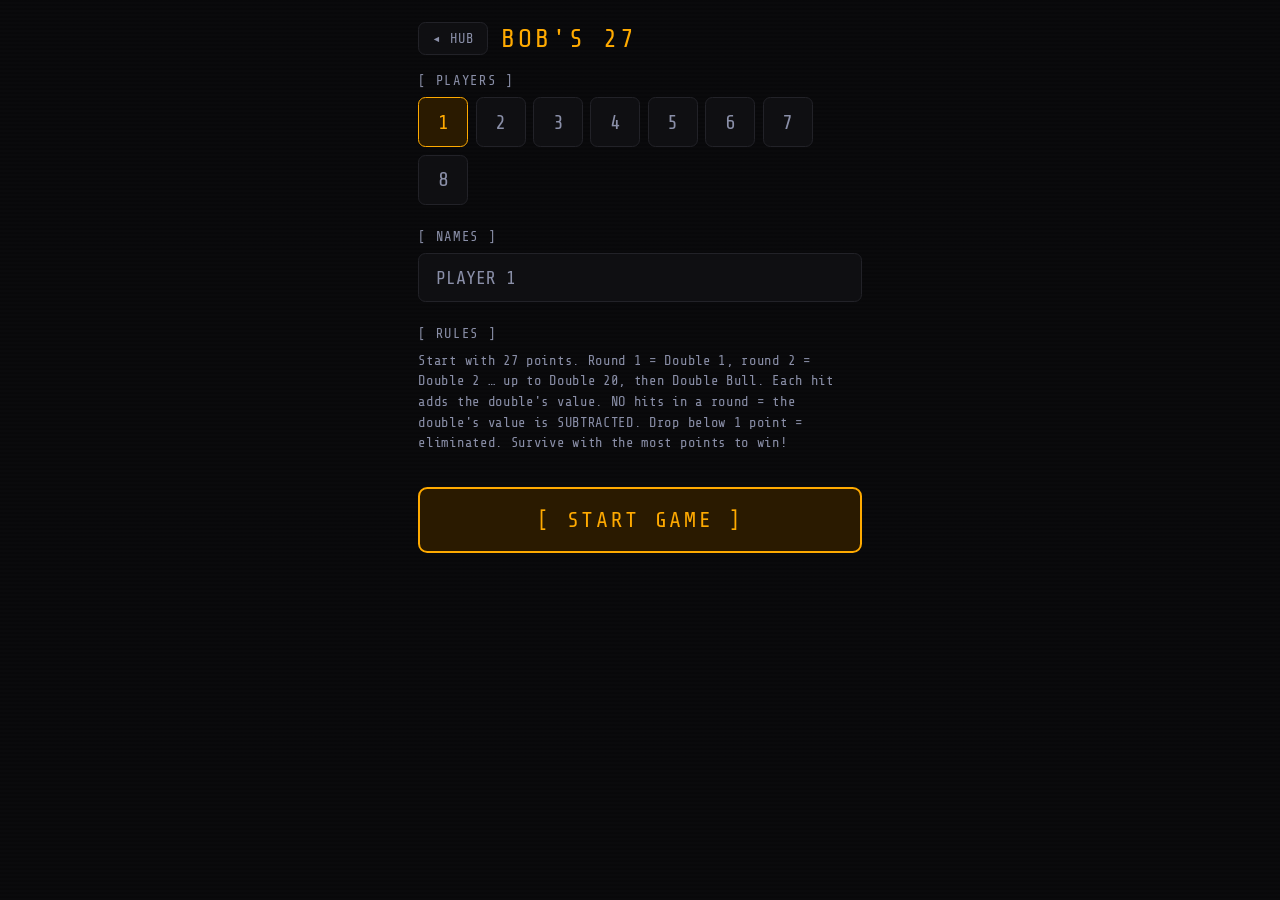
==== games/bobs27.html @ 37f199e2 "Show a stats table after every game" ====
<!DOCTYPE html>
<html lang="en">
<head>
<meta charset="UTF-8">
<meta name="viewport" content="width=device-width, initial-scale=1.0">
<title>BOB'S 27 · DARts</title>
<link rel="stylesheet" href="../common.css">
<script src="../sfx.js"></script>
<script src="../utils.js"></script>
<style>
.b27-rows { min-height: 100%; display: flex; flex-direction: column; }
.b27-row { flex: 1 0 auto; display: flex; align-items: center; border-bottom: 1px solid var(--border); padding: 0.7rem 0.9rem; gap: 1rem; }
.b27-row.active-row { background: rgba(255,170,0,0.05); }
.b27-row.out-row { opacity: 0.35; }
.b27-pname { flex: 1; font-size: 0.85rem; color: var(--text-dim); letter-spacing: 0.08em; white-space: nowrap; overflow: hidden; text-overflow: ellipsis; }
.b27-row.active-row .b27-pname { color: var(--led-amber); }
.b27-score { font-size: 1.5rem; color: var(--text-bright); min-width: 80px; text-align: right; }
.b27-row.active-row .b27-score { color: var(--led-amber); }
.b27-score.danger-s { color: var(--led-red); }
.big-target { text-align: center; padding: 0.2rem 0; }
.big-target .lbl { font-size: 0.75rem; letter-spacing: 0.12em; color: var(--text-dim); }
.big-target .val { font-size: 2.4rem; color: var(--led-green); line-height: 1.1; }
.b27-btn-row { display: grid; grid-template-columns: repeat(4, 1fr); gap: 0.35rem; }
.b27-hint { font-size: 0.75rem; color: var(--text-dim); text-align: center; letter-spacing: 0.06em; }
</style>
</head>
<body>

<div id="setup-screen" class="setup-wrap">
  <div class="setup-top">
    <a class="back-btn" href="../index.html">◂ HUB</a>
    <div class="setup-title">BOB'S 27</div>
  </div>

  <div class="s-section">
    <span class="s-label">[ PLAYERS ]</span>
    <div class="chip-row" id="player-chips">
      <div class="chip on" data-n="1">1</div>
      <div class="chip" data-n="2">2</div>
      <div class="chip" data-n="3">3</div>
      <div class="chip" data-n="4">4</div>
      <div class="chip" data-n="5">5</div>
      <div class="chip" data-n="6">6</div>
      <div class="chip" data-n="7">7</div>
      <div class="chip" data-n="8">8</div>
    </div>
  </div>

  <div class="s-section">
    <span class="s-label">[ NAMES ]</span>
    <div id="player-names"></div>
  </div>

  <div class="s-section">
    <span class="s-label">[ RULES ]</span>
    <div class="row2-hint">
      Start with 27 points. Round 1 = Double 1, round 2 = Double 2 … up to Double 20, then Double Bull.
      Each hit adds the double's value. NO hits in a round = the double's value is SUBTRACTED.
      Drop below 1 point = eliminated. Survive with the most points to win!
    </div>
  </div>

  <button class="btn-start" id="start-btn">[ START GAME ]</button>
</div>

<div id="game-screen" class="game-wrap" style="display:none">
  <div class="top-bar">
    <div style="display:flex;align-items:center">
      <span class="game-logo">BOB'S 27</span>
      <span class="r-badge" id="r-badge">D1</span>
    </div>
    <div class="top-btns">
      <button class="theme-btn" id="theme-btn">☀</button>
      <button class="top-btn danger" id="end-btn">END</button>
    </div>
  </div>

  <div class="game-scroll"><div class="b27-rows" id="board"></div></div>

  <div class="input-panel">
    <div class="turn-row">
      <div>
        <div class="turn-lbl">NOW THROWING</div>
        <div class="turn-name" id="turn-name">---</div>
      </div>
      <div class="throw-slots" style="visibility:hidden">
        <div class="tslot"></div>
      </div>
    </div>

    <div class="big-target">
      <div class="lbl">TARGET — HOW MANY DARTS HIT?</div>
      <div class="val" id="cur-target">D1</div>
    </div>

    <div class="b27-hint" id="hint">Hit = +2 · Miss all three = −2</div>

    <div class="b27-btn-row">
      <button class="tbtn miss-btn" id="h0-btn">0 HITS</button>
      <button class="tbtn" id="h1-btn">1</button>
      <button class="tbtn" id="h2-btn">2</button>
      <button class="tbtn bull" id="h3-btn">3</button>
    </div>

    <div class="act-row">
      <button class="btn-undo" id="undo-btn">UNDO</button>
      <button class="btn-next" id="next-btn" style="visibility:hidden">·</button>
    </div>
  </div>
</div>

<div id="win-overlay">
  <div style="text-align:center">
    <div class="win-lbl">WINNER</div>
    <div class="win-name" id="win-name">---</div>
  </div>
  <div class="win-sub" id="win-sub"></div>
  <div class="win-btns">
    <button class="btn-start" id="win-new-btn" style="font-size:1rem;padding:0.8rem">NEW GAME</button>
    <button class="btn-resume" onclick="document.getElementById('win-overlay').classList.remove('show')">VIEW BOARD</button>
  </div>
</div>
<div id="toast"></div>

<script>
'use strict';
initTheme();
document.addEventListener('DOMContentLoaded', () => {
  document.getElementById('theme-btn').addEventListener('click', () => { toggleTheme(); SFX.hit(); });
});

let G = {}, selN = 1;

document.getElementById('player-chips').addEventListener('click', e => {
  const c = e.target.closest('.chip'); if (!c) return;
  selN = +c.dataset.n;
  document.querySelectorAll('#player-chips .chip').forEach(x => x.classList.toggle('on', x === c));
  buildNameInputs('player-names', selN, 'PLAYER');
});

buildNameInputs('player-names', selN, 'PLAYER');

document.getElementById('start-btn').addEventListener('click', () => {
  G = {
    players: getNames('player-names', 'P'),
    scores: {}, eliminated: {},
    currentPlayer: 0, round: 1, undoStack: []   // round = which double (1..21, 21 = bull)
  };
  G.players.forEach(p => { G.scores[p] = 27; G.eliminated[p] = false; });
  document.getElementById('setup-screen').style.display = 'none';
  document.getElementById('game-screen').style.display = 'flex';
  renderAll();
  if (window.goatcounter) {
    window.goatcounter.count({
      path:  'game-started-bobs27',
      title: "Bob's 27 game started",
      event: true,
    });
  }
});

Stats.rows = [
  Stats.DARTS,
  ['Doubles hit', es => `${Stats.hits(es)}/${Stats.darts(es)}`],
  Stats.HITRATE,
  ['Best round', es => Math.max(0, ...es.map(e => e.h))],
  ['Score', (es, p) => G.scores[p]],
];

function targetLabel() { return G.round > 20 ? 'D-BULL' : `D${G.round}`; }
function targetValue() { return G.round > 20 ? 50 : G.round * 2; }
function aliveList() { return G.players.filter(p => !G.eliminated[p]); }

function renderAll() {
  const cp = G.players[G.currentPlayer];
  const board = document.getElementById('board');
  board.innerHTML = '';
  G.players.forEach(p => {
    const row = document.createElement('div');
    row.className = `b27-row${p === cp ? ' active-row' : ''}${G.eliminated[p] ? ' out-row' : ''}`;
    row.innerHTML = `
      <div class="b27-pname">${p}${G.eliminated[p] ? ' · OUT' : ''}</div>
      <div class="b27-score lit-score${!G.eliminated[p] && G.scores[p] <= targetValue() ? ' danger-s' : ''}">${G.scores[p]}</div>`;
    board.appendChild(row);
  });

  const v = targetValue();
  document.getElementById('turn-name').textContent = cp;
  document.getElementById('cur-target').textContent = targetLabel();
  document.getElementById('r-badge').textContent = targetLabel();
  document.getElementById('hint').textContent = `Each hit = +${v} · Zero hits = −${v}`;
}

// hits = 0..3 darts that hit the target double; records the whole turn at once
function recordTurn(hits) {
  G.undoStack.push({
    scores: JSON.parse(JSON.stringify(G.scores)),
    eliminated: JSON.parse(JSON.stringify(G.eliminated)),
    currentPlayer: G.currentPlayer, round: G.round,
    log: Stats.mark(G)
  });
  const cp = G.players[G.currentPlayer];
  const v = targetValue();
  Stats.log(G, { p: cp, n: 3, h: hits, m: hits ? 2 : 0, pts: hits ? v * hits : -v });

  if (hits === 0) {
    G.scores[cp] -= v;
    SFX.bust();
    if (G.scores[cp] < 1) {
      G.eliminated[cp] = true;
      toast(`${cp} ELIMINATED!`);
    }
  } else {
    G.scores[cp] += v * hits;
    if (hits === 3) SFX.triple(); else if (hits === 2) SFX.double(); else SFX.hit();
  }

  advance();
}

function advance() {
  const alive = aliveList();

  // Everyone eliminated → last one eliminated... edge: no alive players
  if (alive.length === 0) {
    // Winner = highest score among all
    endGame();
    return;
  }
  if (alive.length === 1 && G.players.length > 1) {
    SFX.checkout();
    renderAll();
    setTimeout(() => showWin(alive[0], `LAST SURVIVOR  ·  ${G.scores[alive[0]]} PTS`, () => location.reload()), 300);
    return;
  }

  // Move to next alive player
  let moved = false;
  let idx = G.currentPlayer;
  for (let i = 0; i < G.players.length; i++) {
    idx = (idx + 1) % G.players.length;
    if (idx === 0) {
      // wrapped — next round
      G.round++;
      if (G.round > 21) { endGame(); return; }
    }
    if (!G.eliminated[G.players[idx]]) { moved = true; break; }
  }
  if (!moved) { endGame(); return; }

  G.currentPlayer = idx;
  SFX.next();
  renderAll();
}

function endGame() {
  let winner = G.players[0], best = -Infinity;
  G.players.forEach(p => {
    if (!G.eliminated[p] && G.scores[p] > best) { best = G.scores[p]; winner = p; }
  });
  if (best === -Infinity) {
    // everyone eliminated — highest score anyway
    G.players.forEach(p => { if (G.scores[p] > best) { best = G.scores[p]; winner = p; } });
  }
  showWin(winner, `${G.scores[winner]} PTS`, () => location.reload());
}

document.getElementById('h0-btn').addEventListener('click', () => recordTurn(0));
document.getElementById('h1-btn').addEventListener('click', () => recordTurn(1));
document.getElementById('h2-btn').addEventListener('click', () => recordTurn(2));
document.getElementById('h3-btn').addEventListener('click', () => recordTurn(3));

document.getElementById('undo-btn').addEventListener('click', () => {
  if (!G.undoStack.length) { toast('NOTHING TO UNDO'); return; }
  const s = G.undoStack.pop();
  G.scores = s.scores; G.eliminated = s.eliminated; G.currentPlayer = s.currentPlayer; G.round = s.round;
  Stats.rewind(G, s.log);
  renderAll(); toast('UNDONE');
});

document.getElementById('end-btn').addEventListener('click', () => { if (confirm('End game and return to hub?')) location.href = '../index.html'; });
</script>
<script data-goatcounter="https://jucofuco.goatcounter.com/count"
        async src="//gc.zgo.at/count.js"></script>
</body>
</html>
---- common.css ----
@import url('https://fonts.googleapis.com/css2?family=Share+Tech+Mono&display=swap');

/* ═══════════════════════════════════════
   THEME — DARK (default) + BRIGHT
═══════════════════════════════════════ */
:root {
  --cab:           #0a0a0c;
  --panel:         #0f0f12;
  --border:        #222228;
  --led-red:       #ff2200;
  --led-red-dim:   #3a0800;
  --led-red-glow:  rgba(255,34,0,0.4);
  --led-amber:     #ffaa00;
  --led-amber-dim: #2a1a00;
  --led-green:     #00dd44;
  --led-green-dim: #003311;
  --led-green-glow:rgba(0,221,68,0.45);
  --text-dim:      #8a8fa8;
  --text-bright:   #ffeecc;
  --dot-on:        #00dd44;
  --dot-glow:      rgba(0,221,68,0.5);
  --scanline:      rgba(0,0,0,0.18);
  --seg: 'Share Tech Mono', 'Courier New', monospace;
}

.theme-bright {
  /* Warm cream / parchment — like a real scoreboard */
  --cab:           #f5f0e8;
  --panel:         #ede8dd;
  --border:        #c8bfaa;
  --led-red:       #c0200a;
  --led-red-dim:   #f5d5cf;
  --led-red-glow:  rgba(160,24,8,0.22);
  --led-amber:     #8a5a00;
  --led-amber-dim: #ecdfc0;
  --led-green:     #1a6e2a;
  --led-green-dim: #c8e8cc;
  --led-green-glow:rgba(20,100,36,0.25);
  --text-dim:      #6e5f43;
  --text-bright:   #1c1208;
  --dot-on:        #1a6e2a;
  --dot-glow:      rgba(20,100,36,0.3);
  --scanline:      rgba(0,0,0,0.03);
}
body.theme-bright {
  background-image: repeating-linear-gradient(
    0deg, transparent, transparent 2px,
    rgba(0,0,0,0.03) 2px, rgba(0,0,0,0.03) 4px
  );
}

/* ═══ RESET & BASE ═══ */
* { margin:0; padding:0; box-sizing:border-box; -webkit-tap-highlight-color:transparent; }
html, body { height:100%; }
/* Base size — every rem in the app scales from this */
html { font-size: 115%; }

body {
  font-family: var(--seg);
  touch-action: manipulation;
  background: var(--cab);
  color: var(--text-bright);
  min-height: 100vh;
  background-image: repeating-linear-gradient(
    0deg, transparent, transparent 2px,
    var(--scanline) 2px, var(--scanline) 4px
  );
  transition: background-color 0.3s, color 0.3s;
}

/* ═══ SETUP LAYOUT ═══ */
.setup-wrap {
  display: flex;
  flex-direction: column;
  min-height: 100vh;
  min-height: 100dvh;
  padding: 0 1rem 3rem;
  max-width: 480px;
  margin: 0 auto;
}

.setup-top {
  display: flex;
  align-items: center;
  gap: 0.7rem;
  padding: 1.2rem 0 1rem;
}

.setup-title {
  font-size: 1.4rem;
  color: var(--led-amber);
  letter-spacing: 0.12em;
}

.s-label {
  display: block;
  font-size: 0.75rem;
  letter-spacing: 0.12em;
  text-transform: uppercase;
  color: var(--text-dim);
  margin-bottom: 0.5rem;
}
.s-section { margin-bottom: 1.3rem; }

/* ═══ BACK BUTTON ═══ */
.back-btn {
  background: var(--panel);
  border: 1px solid var(--border);
  border-radius: 0.4rem;
  color: var(--text-dim);
  font-family: var(--seg);
  font-size: 0.75rem;
  padding: 0.4rem 0.7rem;
  cursor: pointer;
  letter-spacing: 0.08em;
  flex-shrink: 0;
  transition: all 0.1s;
  text-decoration: none;
  display: inline-flex;
  align-items: center;
}
.back-btn:active { border-color: var(--led-amber); color: var(--led-amber); }

/* ═══ CHIPS ═══ */
.chip-row { display: flex; gap: 0.4rem; flex-wrap: wrap; }
.chip {
  background: var(--panel);
  border: 1px solid var(--border);
  border-radius: 0.4rem;
  color: var(--text-dim);
  font-family: var(--seg);
  font-size: 1.1rem;
  min-width: 50px; height: 50px; padding: 0 0.4rem;
  display: flex; align-items: center; justify-content: center;
  cursor: pointer; user-select: none;
  transition: all 0.1s;
}
.chip:active { transform: scale(0.9); }
.chip.on {
  background: var(--led-amber-dim);
  border-color: var(--led-amber);
  color: var(--led-amber);
}

/* ═══ INPUTS ═══ */
.led-input {
  background: var(--panel);
  border: 1px solid var(--border);
  border-radius: 0.4rem;
  color: var(--led-amber);
  font-family: var(--seg);
  font-size: 1rem;
  padding: 0.75rem 0.9rem;
  width: 100%;
  outline: none;
  transition: border-color 0.15s;
  -webkit-appearance: none;
  caret-color: var(--led-amber);
}
.led-input:focus { border-color: var(--led-amber); }
.led-input::placeholder { color: var(--text-dim); }

.led-input-sm {
  background: var(--panel);
  border: 1px solid var(--border);
  border-radius: 0.4rem;
  color: var(--led-amber);
  font-family: var(--seg);
  font-size: 1.1rem;
  padding: 0.6rem 0.5rem;
  width: 72px;
  text-align: center;
  outline: none;
  -webkit-appearance: none;
}
.led-input-sm:focus { border-color: var(--led-amber); }

.row2 { display: flex; gap: 0.75rem; align-items: center; }
.row2-hint { color: var(--text-dim); font-size: 0.75rem; letter-spacing: 0.05em; line-height: 1.5; }

/* ═══ PILLS ═══ */
.pill-row { display: flex; gap: 0.4rem; flex-wrap: wrap; }
.pill {
  background: var(--panel);
  border: 1px solid var(--border);
  border-radius: 2rem;
  color: var(--text-dim);
  font-family: var(--seg);
  font-size: 0.75rem;
  padding: 0.4rem 0.8rem;
  cursor: pointer; user-select: none;
  letter-spacing: 0.05em;
  display: flex; align-items: center; gap: 0.35rem;
  transition: all 0.12s;
}
.pill input { display: none; }
.pill.on { border-color: var(--led-amber); color: var(--led-amber); background: var(--led-amber-dim); }

/* ═══ NUMBER PICKER ═══ */
.num-grid {
  display: grid;
  grid-template-columns: repeat(7, 1fr);
  gap: 0.32rem;
  margin-bottom: 0.45rem;
}
.num-chip {
  background: var(--panel);
  border: 1px solid var(--border);
  border-radius: 0.4rem;
  color: var(--text-dim);
  font-family: var(--seg);
  font-size: 0.9rem;
  padding: 0.5rem 0;
  text-align: center;
  cursor: pointer;
  user-select: none;
  transition: all 0.1s;
}
.num-chip:active { transform: scale(0.88); }
.num-chip.on { background: var(--led-amber-dim); border-color: var(--led-amber); color: var(--led-amber); }
.num-chip.bull.on { background: var(--led-green-dim); border-color: var(--led-green); color: var(--led-green); }
.num-count { font-size: 0.75rem; color: var(--text-dim); letter-spacing: 0.1em; margin-bottom: 0.4rem; }
.num-count span { color: var(--led-amber); }

.btn-random {
  background: var(--panel);
  border: 1px solid var(--border);
  border-radius: 0.4rem;
  color: var(--text-dim);
  font-family: var(--seg);
  font-size: 0.78rem;
  padding: 0.5rem 1rem;
  cursor: pointer;
  letter-spacing: 0.1em;
  transition: all 0.12s;
  width: 100%;
  margin-top: 0.3rem;
}
.btn-random:active { border-color: var(--led-amber); color: var(--led-amber); }

/* ═══ BUTTONS ═══ */
.btn-start {
  background: var(--led-amber-dim);
  border: 2px solid var(--led-amber);
  border-radius: 0.5rem;
  color: var(--led-amber);
  font-family: var(--seg);
  font-size: 1.2rem;
  letter-spacing: 0.12em;
  padding: 1rem;
  width: 100%;
  cursor: pointer;
  margin-top: 0.5rem;
  transition: all 0.12s;
}
.btn-start:active { transform: scale(0.98); box-shadow: 0 0 24px rgba(255,170,0,0.3); }

.btn-resume {
  background: transparent;
  border: 1px solid var(--border);
  border-radius: 0.5rem;
  color: var(--text-dim);
  font-family: var(--seg);
  font-size: 0.85rem;
  padding: 0.75rem;
  width: 100%;
  cursor: pointer;
  margin-top: 0.5rem;
  letter-spacing: 0.1em;
  transition: all 0.12s;
}
.btn-resume:active { border-color: var(--text-bright); color: var(--text-bright); }

/* ═══ GAME LAYOUT ═══ */
.game-wrap {
  display: flex;
  flex-direction: column;
  height: 100vh;
  height: 100dvh;
  overflow: hidden;
}

.top-bar {
  background: var(--panel);
  border-bottom: 2px solid var(--border);
  padding: 0.6rem 0.9rem;
  display: flex; align-items: center; justify-content: space-between;
  flex-shrink: 0;
  position: relative;
}
.top-bar::after {
  content: '';
  position: absolute;
  bottom: -4px; left: 0; right: 0; height: 2px;
  background: linear-gradient(90deg, transparent, var(--led-amber), transparent);
  opacity: 0.4;
}

.game-logo {
  font-size: 1.1rem;
  color: var(--led-amber);
  letter-spacing: 0.15em;
}
.r-badge { font-size: 0.75rem; color: var(--text-dim); letter-spacing: 0.1em; margin-left: 0.4rem; }

.top-btns { display: flex; gap: 0.35rem; }
.top-btn {
  background: var(--panel);
  border: 1px solid var(--border);
  border-radius: 0.35rem;
  color: var(--text-dim);
  font-family: var(--seg);
  font-size: 0.75rem;
  padding: 0.35rem 0.6rem;
  min-height: 36px;
  cursor: pointer;
  letter-spacing: 0.08em;
  transition: all 0.1s;
}
.top-btn.danger { color: var(--led-red); border-color: var(--led-red-dim); }

.last-bar {
  display: none;
  background: rgba(255,34,0,0.1);
  border-bottom: 1px solid rgba(255,34,0,0.25);
  color: var(--led-red);
  font-size: 0.75rem;
  text-align: center;
  padding: 0.3rem;
  letter-spacing: 0.12em;
}
.last-bar.show { display: block; }

.game-scroll { flex: 1; overflow-y: auto; -webkit-overflow-scrolling: touch; min-height: 0; }

/* ═══ INPUT PANEL ═══ */
.input-panel {
  background: var(--panel);
  border-top: 2px solid var(--border);
  padding: 0.65rem 0.85rem 0.85rem;
  display: flex; flex-direction: column;
  gap: 0.55rem;
  flex-shrink: 0;
  position: relative;
}
.input-panel::before {
  content: '';
  position: absolute;
  top: -4px; left: 0; right: 0; height: 2px;
  background: linear-gradient(90deg, transparent, var(--led-amber), transparent);
  opacity: 0.3;
}

.turn-row { display: flex; align-items: center; justify-content: space-between; }
.turn-lbl { font-size: 0.75rem; letter-spacing: 0.12em; text-transform: uppercase; color: var(--text-dim); }
.turn-name { font-size: 1.1rem; color: var(--led-amber); letter-spacing: 0.08em; }

.throw-slots { display: flex; gap: 0.28rem; }
.tslot {
  width: 46px; height: 34px;
  background: var(--cab);
  border: 1px solid var(--border);
  border-radius: 0.35rem;
  display: flex; align-items: center; justify-content: center;
  font-family: var(--seg);
  font-size: 0.75rem;
  color: var(--text-dim);
  transition: all 0.15s;
}
.tslot.hit  { border-color: var(--led-green); color: var(--led-green); background: var(--led-green-dim); }
.tslot.pts  { border-color: var(--led-amber); color: var(--led-amber); background: var(--led-amber-dim); }
.tslot.miss { color: var(--text-dim); }
.tslot.dead { color: var(--text-dim); border-color: var(--border); opacity: 0.5; }
.tslot.bust { border-color: var(--led-red); color: var(--led-red); background: var(--led-red-dim); }

/* ═══ MULTIPLIER ROW ═══ */
.mult-row { display: grid; grid-template-columns: repeat(3, 1fr); gap: 0.35rem; }
.mbtn {
  background: var(--cab);
  border: 1px solid var(--border);
  border-radius: 0.35rem;
  color: var(--text-dim);
  font-family: var(--seg);
  font-size: 0.85rem;
  min-height: 44px;
  cursor: pointer; text-align: center;
  letter-spacing: 0.06em;
  touch-action: manipulation;
  transition: all 0.1s;
}
.mbtn:active { transform: scale(0.94); }
.mbtn.active { border-color: var(--led-amber); color: var(--led-amber); background: var(--led-amber-dim); }

/* ═══ TARGET GRID ═══ */
.tgt-grid { display: grid; grid-template-columns: repeat(4, 1fr); gap: 0.32rem; }

.tbtn {
  background: var(--cab);
  border: 1px solid var(--border);
  border-radius: 0.4rem;
  color: var(--text-bright);
  font-family: var(--seg);
  font-size: 1.15rem;
  min-height: 44px;
  padding: 0.5rem 0.2rem;
  cursor: pointer; text-align: center;
  touch-action: manipulation;
  transition: all 0.08s;
}
.tbtn:active { background: var(--led-amber-dim); border-color: var(--led-amber); transform: scale(0.94); }
.tbtn.bull { color: var(--led-green); border-color: var(--led-green-dim); }
.tbtn.bull:active { background: var(--led-green-dim); }
.tbtn.closed { color: var(--text-dim); border-color: var(--border); opacity: 0.45; }
.tbtn.closed:active { background: rgba(255,255,255,0.03); transform: scale(0.94); }
.tbtn.scoring { border-color: var(--led-amber); color: var(--led-amber); }
.tbtn.scoring:active { background: var(--led-amber-dim); }
.tbtn.miss-btn { color: var(--text-dim); border-style: dashed; font-size: 0.85rem; letter-spacing: 0.06em; }

/* ═══ ACTION ROW ═══ */
.act-row { display: grid; grid-template-columns: 1fr 2fr; gap: 0.4rem; }
.btn-undo {
  background: var(--cab);
  border: 1px solid var(--border);
  border-radius: 0.4rem;
  color: var(--text-dim);
  font-family: var(--seg);
  font-size: 0.85rem;
  min-height: 48px;
  cursor: pointer; text-align: center;
  letter-spacing: 0.08em;
  transition: all 0.1s;
}
.btn-undo:active { border-color: var(--led-amber); color: var(--led-amber); }
.btn-next {
  background: var(--led-amber-dim);
  border: 1px solid var(--led-amber);
  border-radius: 0.4rem;
  color: var(--led-amber);
  font-family: var(--seg);
  font-size: 0.95rem;
  min-height: 48px;
  cursor: pointer; text-align: center;
  letter-spacing: 0.1em;
  transition: all 0.1s;
}
.btn-next:active { box-shadow: 0 0 16px rgba(255,170,0,0.3); transform: scale(0.97); }

/* ═══ CRICKET SCOREBOARD ═══ */
.score-table { width: 100%; height: 100%; border-collapse: collapse; }
.score-table thead th {
  background: var(--panel);
  font-family: var(--seg);
  font-size: 0.9rem;
  font-weight: 400;
  color: var(--text-dim);
  padding: 0.55rem 0.3rem;
  border-bottom: 1px solid var(--border);
  text-align: center;
  position: sticky; top: 0; z-index: 5;
  white-space: nowrap;
}
.score-table thead th.ah { color: var(--led-amber); background: var(--led-amber-dim); }
.score-table tbody td { border-bottom: 1px solid var(--border); }
.score-table tfoot td { background: var(--panel); padding: 0.45rem 0.3rem; font-size: 1rem; text-align: center; border-top: 2px solid var(--border); color: var(--text-bright); }
.score-table tfoot td.ac { color: var(--led-amber); font-size: 1.4rem; }
.score-table tfoot td.pts-lbl { font-size: 0.75rem; color: var(--text-dim); letter-spacing: 0.15em; }

.tc { font-size: 1rem; color: var(--text-bright); padding: 0.4rem; background: var(--panel); border-right: 1px solid var(--border); text-align: center; white-space: nowrap; min-width: 36px; }
.tc.bull { color: var(--led-green); }
.tc.done { color: var(--text-dim); }
.mc { padding: 0.28rem 0.2rem; text-align: center; min-width: 60px; cursor: pointer; transition: background 0.08s; }
.mc:active { background: rgba(255,170,0,0.08); }
.mc.ac { background: rgba(255,170,0,0.04); }
.mc.other { cursor: default; }

.dots { display: flex; align-items: center; justify-content: center; gap: 5px; height: 40px; }
.dot { width: 13px; height: 13px; border-radius: 50%; display: inline-block; flex-shrink: 0; transition: all 0.12s; }
.dot.on { background: var(--dot-on); box-shadow: 0 0 8px var(--dot-glow), 0 0 16px var(--dot-glow); }
.dot.off { background: transparent; border: 1.5px solid var(--border); }
.dot-plus { width: 17px; height: 17px; border-radius: 50%; background: var(--led-amber); box-shadow: 0 0 6px rgba(255,170,0,0.5); display: flex; align-items: center; justify-content: center; font-size: 0.55rem; color: #000; font-weight: bold; flex-shrink: 0; }
.dot-empty { color: var(--border); font-size: 1.1rem; line-height: 40px; }

/* ═══ X01 SCOREBOARD ═══ */
.x01-scores { width: 100%; min-height: 100%; display: flex; flex-direction: column; }
.x01-player-row { flex: 1 0 auto; display: flex; align-items: stretch; border-bottom: 1px solid var(--border); min-height: 56px; }
.x01-player-row.active-row { flex-grow: 3; background: rgba(255,170,0,0.04); }
.x01-left { flex: 1; padding: 0.6rem 0.8rem; display: flex; flex-direction: column; justify-content: center; min-width: 0; }
.x01-pname { font-size: 0.85rem; color: var(--text-dim); letter-spacing: 0.1em; white-space: nowrap; overflow: hidden; text-overflow: ellipsis; }
.x01-player-row.active-row .x01-pname { color: var(--led-amber); }
.x01-remaining { font-size: 1.6rem; color: var(--text-bright); letter-spacing: 0.05em; line-height: 1.1; }
.x01-player-row.active-row .x01-remaining { font-size: 4.2rem; color: var(--led-amber); }
.x01-checkout { font-size: 1rem; color: var(--led-green); letter-spacing: 0.08em; margin-top: 0.2rem; }
.x01-right { width: 110px; border-left: 1px solid var(--border); padding: 0.4rem 0.5rem; display: flex; flex-direction: column; justify-content: space-between; }
.x01-right { justify-content: center; }
.x01-round-hist { font-size: 0.8rem; color: var(--text-dim); letter-spacing: 0.06em; line-height: 1.5; overflow: hidden; max-height: 60px; }
.x01-round-hist span { color: var(--led-amber); }
.x01-round-hist span.bust-hist { color: var(--led-red); }

/* ═══ WIN OVERLAY ═══ */
#win-overlay {
  display: none;
  position: fixed; inset: 0;
  background: rgba(5,5,6,0.96);
  z-index: 200;
  flex-direction: column; align-items: center;
  gap: 1.1rem; padding: 2rem 1rem;
  overflow-y: auto;
  backdrop-filter: blur(8px);
}
#win-overlay > :first-child { margin-top: auto; }
#win-overlay > :last-child { margin-bottom: auto; }
body.theme-bright #win-overlay { background: rgba(200,196,180,0.96); }
#win-overlay.show { display: flex; }
.win-lbl { font-size: 0.75rem; letter-spacing: 0.12em; text-transform: uppercase; color: var(--text-dim); }
.win-name { font-size: 2.6rem; color: var(--led-amber); text-align: center; letter-spacing: 0.1em; }
.win-sub { color: var(--text-dim); font-size: 0.85rem; text-align: center; letter-spacing: 0.08em; }
.win-btns { display: flex; flex-direction: column; gap: 0.5rem; width: 100%; max-width: 280px; margin-top: 0.4rem; }

/* ═══ TOAST ═══ */
#toast {
  position: fixed; bottom: 35%; left: 50%;
  transform: translateX(-50%) translateY(8px);
  background: var(--panel);
  border: 1px solid var(--border);
  border-radius: 0.4rem;
  padding: 0.45rem 0.9rem;
  font-family: var(--seg); font-size: 0.85rem;
  color: var(--led-amber);
  letter-spacing: 0.1em;
  opacity: 0; transition: all 0.22s; pointer-events: none;
  z-index: 500; white-space: nowrap;
}
#toast.show { opacity: 1; transform: translateX(-50%) translateY(0); }

/* ═══ BUST FLASH ═══ */
.bust-flash {
  position: fixed; inset: 0; z-index: 100;
  background: rgba(255,34,0,0.18);
  pointer-events: none;
  opacity: 0;
  transition: opacity 0.3s;
}
.bust-flash.show { opacity: 1; }

/* ═══ THEME TOGGLE (hub only) ═══ */
.theme-bar { display: flex; justify-content: center; align-items: center; gap: 0.6rem; margin: 1rem 0 1.6rem; }
.theme-lbl { font-size: 0.75rem; letter-spacing: 0.12em; color: var(--text-dim); }
.theme-toggle {
  width: 52px; height: 26px;
  background: var(--panel);
  border: 1px solid var(--border);
  border-radius: 13px;
  position: relative;
  cursor: pointer;
  transition: all 0.2s;
}
.theme-toggle::after {
  content: '';
  position: absolute;
  top: 3px; left: 3px;
  width: 18px; height: 18px;
  border-radius: 50%;
  background: var(--text-dim);
  transition: all 0.2s;
}
body.theme-bright .theme-toggle { background: var(--led-amber-dim); border-color: var(--led-amber); }
body.theme-bright .theme-toggle::after { left: 29px; background: var(--led-amber); }

/* ═══ THEME BUTTON (game screens top-bar) ═══ */
.theme-btn {
  background: var(--panel);
  border: 1px solid var(--border);
  border-radius: 0.35rem;
  color: var(--text-dim);
  font-family: var(--seg);
  font-size: 0.75rem;
  padding: 0.35rem 0.5rem;
  cursor: pointer;
  letter-spacing: 0.06em;
  transition: all 0.15s;
  line-height: 1;
}
.theme-btn:active { border-color: var(--led-amber); color: var(--led-amber); }

/* ═══ ACTIVE PLAYER ROW (target / count games) ═══ */
.game-scroll .active-row { flex-grow: 2; }
.active-row .lit-score { font-size: 3.4rem; line-height: 1; }

/* ═══ POST-GAME STATS ═══ */
#win-stats { width: 100%; max-width: 480px; overflow-x: auto; }
.stats-table { border-collapse: collapse; margin: 0 auto; font-size: 0.85rem; }
.stats-table th, .stats-table td { padding: 0.4rem 0.6rem; text-align: right; border-bottom: 1px solid var(--border); white-space: nowrap; }
.stats-table th { font-weight: 400; color: var(--text-dim); max-width: 7rem; overflow: hidden; text-overflow: ellipsis; }
.stats-table td { color: var(--text-bright); }
.stats-table .stats-lbl { text-align: left; color: var(--text-dim); }
.stats-table .win-col { color: var(--led-amber); }

/* ═══ LIT ELEMENTS ═══
   Glow is reserved for what is "lit" on a real
   board: the current player's score, the current
   target and the darts just thrown. Everything
   else stays flat. */
.x01-player-row.active-row .x01-remaining,
.active-row .lit-score,
.score-table tfoot td.ac,
.win-name { text-shadow: 0 0 14px rgba(255,170,0,0.45); }
.big-target .val,
.x01-checkout { text-shadow: 0 0 14px var(--led-green-glow); }
.tslot.hit  { text-shadow: 0 0 6px var(--led-green-glow); }
.tslot.pts  { text-shadow: 0 0 6px rgba(255,170,0,0.4); }
.tslot.bust { text-shadow: 0 0 6px var(--led-red-glow); }
body.theme-bright .x01-player-row.active-row .x01-remaining,
body.theme-bright .active-row .lit-score,
body.theme-bright .big-target .val,
body.theme-bright .x01-checkout,
body.theme-bright .win-name,
body.theme-bright [class*="tslot"] { text-shadow: none; }
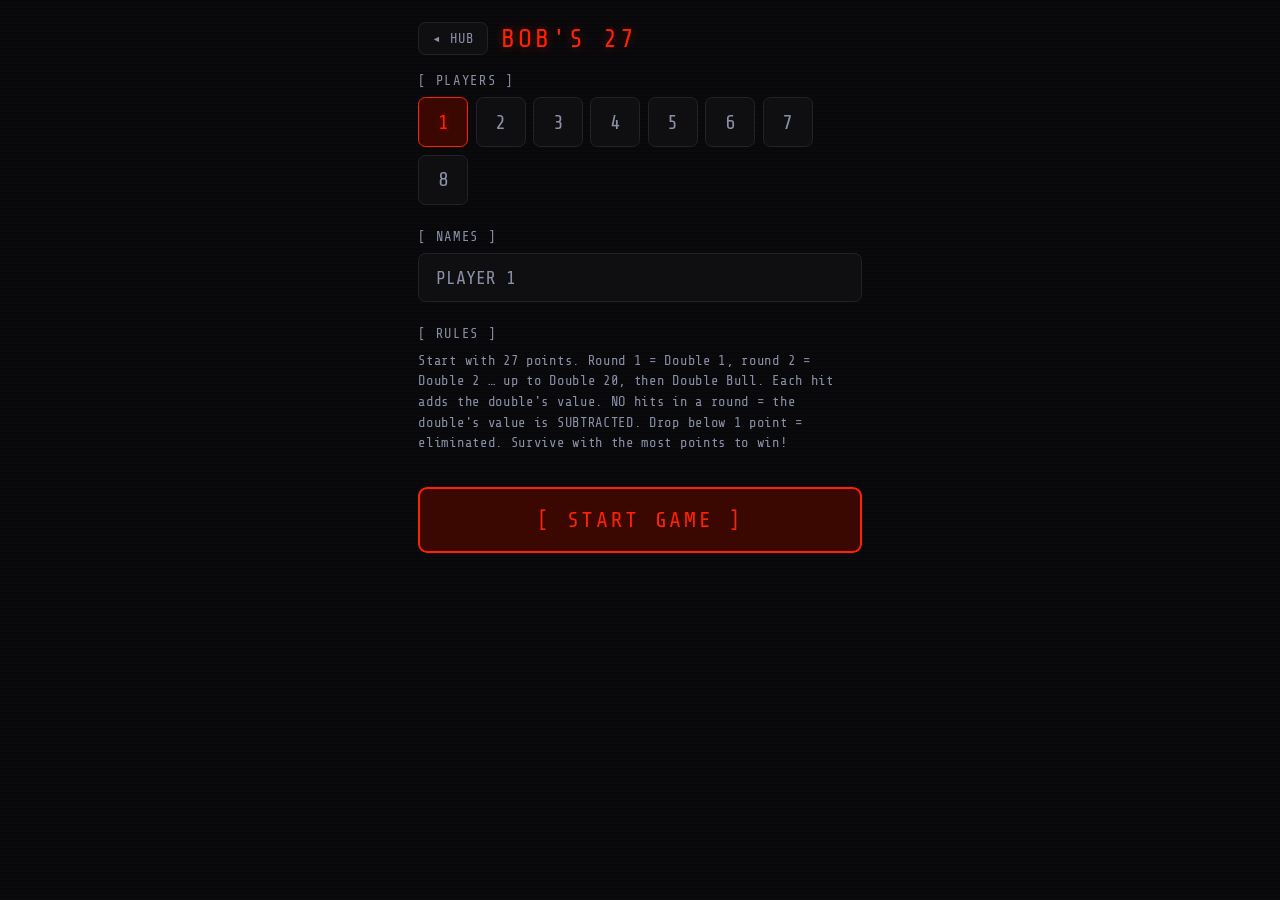
==== commit 5a6096e0: "Limit glow to the current score, target and thrown darts" ====
--- a/games/bobs27.html
+++ b/games/bobs27.html
@@ -14,7 +14,7 @@
 .b27-row.out-row { opacity: 0.35; }
 .b27-pname { flex: 1; font-size: 0.85rem; color: var(--text-dim); letter-spacing: 0.08em; white-space: nowrap; overflow: hidden; text-overflow: ellipsis; }
 .b27-row.active-row .b27-pname { color: var(--led-amber); }
-.b27-score { font-size: 1.5rem; color: var(--text-bright); min-width: 80px; text-align: right; }
+.b27-score { font-size: 1.8rem; color: var(--text-bright); min-width: 80px; text-align: right; }
 .b27-row.active-row .b27-score { color: var(--led-amber); }
 .b27-score.danger-s { color: var(--led-red); }
 .big-target { text-align: center; padding: 0.2rem 0; }
@@ -110,6 +110,7 @@
 </div>
 
 <div id="win-overlay">
+  <div class="win-icon">2️⃣7️⃣</div>
   <div style="text-align:center">
     <div class="win-lbl">WINNER</div>
     <div class="win-name" id="win-name">---</div>
@@ -159,13 +160,6 @@
   }
 });
 
-Stats.rows = [
-  Stats.DARTS,
-  ['Doubles hit', es => `${Stats.hits(es)}/${Stats.darts(es)}`],
-  Stats.HITRATE,
-  ['Best round', es => Math.max(0, ...es.map(e => e.h))],
-  ['Score', (es, p) => G.scores[p]],
-];
 
 function targetLabel() { return G.round > 20 ? 'D-BULL' : `D${G.round}`; }
 function targetValue() { return G.round > 20 ? 50 : G.round * 2; }
@@ -180,7 +174,7 @@
     row.className = `b27-row${p === cp ? ' active-row' : ''}${G.eliminated[p] ? ' out-row' : ''}`;
     row.innerHTML = `
       <div class="b27-pname">${p}${G.eliminated[p] ? ' · OUT' : ''}</div>
-      <div class="b27-score lit-score${!G.eliminated[p] && G.scores[p] <= targetValue() ? ' danger-s' : ''}">${G.scores[p]}</div>`;
+      <div class="b27-score${!G.eliminated[p] && G.scores[p] <= targetValue() ? ' danger-s' : ''}">${G.scores[p]}</div>`;
     board.appendChild(row);
   });
 
@@ -196,12 +190,11 @@
   G.undoStack.push({
     scores: JSON.parse(JSON.stringify(G.scores)),
     eliminated: JSON.parse(JSON.stringify(G.eliminated)),
-    currentPlayer: G.currentPlayer, round: G.round,
-    log: Stats.mark(G)
+    currentPlayer: G.currentPlayer, round: G.round
   });
+
   const cp = G.players[G.currentPlayer];
   const v = targetValue();
-  Stats.log(G, { p: cp, n: 3, h: hits, m: hits ? 2 : 0, pts: hits ? v * hits : -v });
 
   if (hits === 0) {
     G.scores[cp] -= v;
@@ -274,7 +267,6 @@
   if (!G.undoStack.length) { toast('NOTHING TO UNDO'); return; }
   const s = G.undoStack.pop();
   G.scores = s.scores; G.eliminated = s.eliminated; G.currentPlayer = s.currentPlayer; G.round = s.round;
-  Stats.rewind(G, s.log);
   renderAll(); toast('UNDONE');
 });
 
--- a/common.css
+++ b/common.css
@@ -88,8 +88,13 @@
 
 .setup-title {
   font-size: 1.4rem;
+  color: var(--led-red);
+  text-shadow: 0 0 12px var(--led-red-glow);
+  letter-spacing: 0.12em;
+}
+.setup-title.amber {
   color: var(--led-amber);
-  letter-spacing: 0.12em;
+  text-shadow: 0 0 12px rgba(255,170,0,0.4);
 }
 
 .s-label {
@@ -119,7 +124,7 @@
   display: inline-flex;
   align-items: center;
 }
-.back-btn:active { border-color: var(--led-amber); color: var(--led-amber); }
+.back-btn:active { border-color: var(--led-red); color: var(--led-red); }
 
 /* ═══ CHIPS ═══ */
 .chip-row { display: flex; gap: 0.4rem; flex-wrap: wrap; }
@@ -137,6 +142,12 @@
 }
 .chip:active { transform: scale(0.9); }
 .chip.on {
+  background: var(--led-red-dim);
+  border-color: var(--led-red);
+  color: var(--led-red);
+  text-shadow: 0 0 8px var(--led-red-glow);
+}
+.chip.on.amber {
   background: var(--led-amber-dim);
   border-color: var(--led-amber);
   color: var(--led-amber);
@@ -194,7 +205,7 @@
   transition: all 0.12s;
 }
 .pill input { display: none; }
-.pill.on { border-color: var(--led-amber); color: var(--led-amber); background: var(--led-amber-dim); }
+.pill.on { border-color: var(--led-red); color: var(--led-red); background: var(--led-red-dim); }
 
 /* ═══ NUMBER PICKER ═══ */
 .num-grid {
@@ -217,7 +228,7 @@
   transition: all 0.1s;
 }
 .num-chip:active { transform: scale(0.88); }
-.num-chip.on { background: var(--led-amber-dim); border-color: var(--led-amber); color: var(--led-amber); }
+.num-chip.on { background: var(--led-red-dim); border-color: var(--led-red); color: var(--led-red); text-shadow: 0 0 7px var(--led-red-glow); }
 .num-chip.bull.on { background: var(--led-green-dim); border-color: var(--led-green); color: var(--led-green); }
 .num-count { font-size: 0.75rem; color: var(--text-dim); letter-spacing: 0.1em; margin-bottom: 0.4rem; }
 .num-count span { color: var(--led-amber); }
@@ -240,10 +251,10 @@
 
 /* ═══ BUTTONS ═══ */
 .btn-start {
-  background: var(--led-amber-dim);
-  border: 2px solid var(--led-amber);
+  background: var(--led-red-dim);
+  border: 2px solid var(--led-red);
   border-radius: 0.5rem;
-  color: var(--led-amber);
+  color: var(--led-red);
   font-family: var(--seg);
   font-size: 1.2rem;
   letter-spacing: 0.12em;
@@ -253,7 +264,15 @@
   margin-top: 0.5rem;
   transition: all 0.12s;
 }
-.btn-start:active { transform: scale(0.98); box-shadow: 0 0 24px rgba(255,170,0,0.3); }
+.btn-start:active { transform: scale(0.98); box-shadow: 0 0 30px rgba(255,34,0,0.3); }
+.btn-start.amber {
+  background: var(--led-amber-dim);
+  border-color: var(--led-amber);
+  color: var(--led-amber);
+  text-shadow: 0 0 12px rgba(255,170,0,0.4);
+  box-shadow: 0 0 20px rgba(255,170,0,0.1);
+}
+.btn-start.amber:active { box-shadow: 0 0 30px rgba(255,170,0,0.3); }
 
 .btn-resume {
   background: transparent;
@@ -292,16 +311,20 @@
   content: '';
   position: absolute;
   bottom: -4px; left: 0; right: 0; height: 2px;
+  background: linear-gradient(90deg, transparent, var(--led-red), transparent);
+  opacity: 0.4;
+}
+.top-bar.amber-bar::after {
   background: linear-gradient(90deg, transparent, var(--led-amber), transparent);
-  opacity: 0.4;
 }
 
 .game-logo {
   font-size: 1.1rem;
-  color: var(--led-amber);
+  color: var(--led-red);
   letter-spacing: 0.15em;
 }
-.r-badge { font-size: 0.75rem; color: var(--text-dim); letter-spacing: 0.1em; margin-left: 0.4rem; }
+.game-logo.amber { color: var(--led-amber); text-shadow: 0 0 12px rgba(255,170,0,0.4); }
+.r-badge { font-size: 0.7rem; color: var(--text-dim); letter-spacing: 0.1em; margin-left: 0.4rem; }
 
 .top-btns { display: flex; gap: 0.35rem; }
 .top-btn {
@@ -312,7 +335,6 @@
   font-family: var(--seg);
   font-size: 0.75rem;
   padding: 0.35rem 0.6rem;
-  min-height: 36px;
   cursor: pointer;
   letter-spacing: 0.08em;
   transition: all 0.1s;
@@ -347,8 +369,11 @@
   content: '';
   position: absolute;
   top: -4px; left: 0; right: 0; height: 2px;
+  background: linear-gradient(90deg, transparent, var(--led-red), transparent);
+  opacity: 0.3;
+}
+.input-panel.amber-panel::before {
   background: linear-gradient(90deg, transparent, var(--led-amber), transparent);
-  opacity: 0.3;
 }
 
 .turn-row { display: flex; align-items: center; justify-content: space-between; }
@@ -381,8 +406,8 @@
   border-radius: 0.35rem;
   color: var(--text-dim);
   font-family: var(--seg);
-  font-size: 0.85rem;
-  min-height: 44px;
+  font-size: 0.7rem;
+  padding: 0.48rem 0;
   cursor: pointer; text-align: center;
   letter-spacing: 0.06em;
   touch-action: manipulation;
@@ -396,25 +421,28 @@
 
 .tbtn {
   background: var(--cab);
-  border: 1px solid var(--border);
-  border-radius: 0.4rem;
-  color: var(--text-bright);
+  border: 1px solid var(--led-red-dim);
+  border-radius: 0.4rem;
+  color: var(--led-red);
   font-family: var(--seg);
   font-size: 1.15rem;
-  min-height: 44px;
-  padding: 0.5rem 0.2rem;
+  padding: 0.7rem 0.2rem;
   cursor: pointer; text-align: center;
   touch-action: manipulation;
   transition: all 0.08s;
 }
-.tbtn:active { background: var(--led-amber-dim); border-color: var(--led-amber); transform: scale(0.94); }
+.tbtn:active { background: var(--led-red-dim); box-shadow: 0 0 14px rgba(255,34,0,0.3); transform: scale(0.94); }
 .tbtn.bull { color: var(--led-green); border-color: var(--led-green-dim); }
 .tbtn.bull:active { background: var(--led-green-dim); }
 .tbtn.closed { color: var(--text-dim); border-color: var(--border); opacity: 0.45; }
 .tbtn.closed:active { background: rgba(255,255,255,0.03); transform: scale(0.94); }
 .tbtn.scoring { border-color: var(--led-amber); color: var(--led-amber); }
 .tbtn.scoring:active { background: var(--led-amber-dim); }
-.tbtn.miss-btn { color: var(--text-dim); border-style: dashed; font-size: 0.85rem; letter-spacing: 0.06em; }
+.tbtn.miss-btn { color: var(--led-amber); border-color: var(--led-amber-dim); text-shadow: 0 0 6px rgba(255,170,0,0.35); font-size: 0.82rem; letter-spacing: 0.06em; }
+.tbtn.miss-btn:active { background: var(--led-amber-dim); }
+.tbtn.x01 { border-color: var(--led-amber-dim); color: var(--led-amber); text-shadow: 0 0 6px rgba(255,170,0,0.35); }
+.tbtn.x01:active { background: var(--led-amber-dim); }
+.tbtn.x01.bull { color: var(--led-green); border-color: var(--led-green-dim); text-shadow: 0 0 8px var(--led-green-glow); }
 
 /* ═══ ACTION ROW ═══ */
 .act-row { display: grid; grid-template-columns: 1fr 2fr; gap: 0.4rem; }
@@ -424,26 +452,28 @@
   border-radius: 0.4rem;
   color: var(--text-dim);
   font-family: var(--seg);
-  font-size: 0.85rem;
-  min-height: 48px;
+  font-size: 0.7rem;
+  padding: 0.75rem 0;
   cursor: pointer; text-align: center;
   letter-spacing: 0.08em;
   transition: all 0.1s;
 }
 .btn-undo:active { border-color: var(--led-amber); color: var(--led-amber); }
 .btn-next {
-  background: var(--led-amber-dim);
-  border: 1px solid var(--led-amber);
-  border-radius: 0.4rem;
-  color: var(--led-amber);
-  font-family: var(--seg);
-  font-size: 0.95rem;
-  min-height: 48px;
+  background: var(--led-red-dim);
+  border: 1px solid var(--led-red);
+  border-radius: 0.4rem;
+  color: var(--led-red);
+  font-family: var(--seg);
+  font-size: 0.88rem;
+  padding: 0.75rem 0;
   cursor: pointer; text-align: center;
   letter-spacing: 0.1em;
   transition: all 0.1s;
 }
-.btn-next:active { box-shadow: 0 0 16px rgba(255,170,0,0.3); transform: scale(0.97); }
+.btn-next:active { box-shadow: 0 0 16px rgba(255,34,0,0.3); transform: scale(0.97); }
+.btn-next.amber { background: var(--led-amber-dim); border-color: var(--led-amber); color: var(--led-amber); text-shadow: 0 0 8px rgba(255,170,0,0.4); }
+.btn-next.amber:active { box-shadow: 0 0 16px rgba(255,170,0,0.3); }
 
 /* ═══ CRICKET SCOREBOARD ═══ */
 .score-table { width: 100%; height: 100%; border-collapse: collapse; }
@@ -459,18 +489,17 @@
   position: sticky; top: 0; z-index: 5;
   white-space: nowrap;
 }
-.score-table thead th.ah { color: var(--led-amber); background: var(--led-amber-dim); }
+.score-table thead th.ah { color: var(--led-red); background: var(--led-red-dim); text-shadow: 0 0 8px var(--led-red-glow); }
 .score-table tbody td { border-bottom: 1px solid var(--border); }
-.score-table tfoot td { background: var(--panel); padding: 0.45rem 0.3rem; font-size: 1rem; text-align: center; border-top: 2px solid var(--border); color: var(--text-bright); }
-.score-table tfoot td.ac { color: var(--led-amber); font-size: 1.4rem; }
-.score-table tfoot td.pts-lbl { font-size: 0.75rem; color: var(--text-dim); letter-spacing: 0.15em; }
-
-.tc { font-size: 1rem; color: var(--text-bright); padding: 0.4rem; background: var(--panel); border-right: 1px solid var(--border); text-align: center; white-space: nowrap; min-width: 36px; }
+.score-table tfoot td { background: var(--panel); padding: 0.45rem 0.3rem; font-size: 1rem; text-align: center; border-top: 2px solid var(--border); color: var(--led-amber); text-shadow: 0 0 8px rgba(255,170,0,0.4); }
+.score-table tfoot td.pts-lbl { font-size: 0.52rem; color: var(--text-dim); text-shadow: none; letter-spacing: 0.15em; }
+
+.tc { font-size: 1rem; color: var(--led-red); text-shadow: 0 0 8px var(--led-red-glow); padding: 0.4rem; background: var(--panel); border-right: 1px solid var(--border); text-align: center; white-space: nowrap; min-width: 36px; }
 .tc.bull { color: var(--led-green); }
 .tc.done { color: var(--text-dim); }
 .mc { padding: 0.28rem 0.2rem; text-align: center; min-width: 60px; cursor: pointer; transition: background 0.08s; }
-.mc:active { background: rgba(255,170,0,0.08); }
-.mc.ac { background: rgba(255,170,0,0.04); }
+.mc:active { background: rgba(255,34,0,0.05); }
+.mc.ac { background: rgba(255,34,0,0.03); }
 .mc.other { cursor: default; }
 
 .dots { display: flex; align-items: center; justify-content: center; gap: 5px; height: 40px; }
@@ -482,17 +511,16 @@
 
 /* ═══ X01 SCOREBOARD ═══ */
 .x01-scores { width: 100%; min-height: 100%; display: flex; flex-direction: column; }
-.x01-player-row { flex: 1 0 auto; display: flex; align-items: stretch; border-bottom: 1px solid var(--border); min-height: 56px; }
-.x01-player-row.active-row { flex-grow: 3; background: rgba(255,170,0,0.04); }
+.x01-player-row { flex: 1 0 auto; display: flex; align-items: stretch; border-bottom: 1px solid var(--border); min-height: 72px; }
+.x01-player-row.active-row { background: rgba(255,170,0,0.04); }
 .x01-left { flex: 1; padding: 0.6rem 0.8rem; display: flex; flex-direction: column; justify-content: center; min-width: 0; }
-.x01-pname { font-size: 0.85rem; color: var(--text-dim); letter-spacing: 0.1em; white-space: nowrap; overflow: hidden; text-overflow: ellipsis; }
-.x01-player-row.active-row .x01-pname { color: var(--led-amber); }
-.x01-remaining { font-size: 1.6rem; color: var(--text-bright); letter-spacing: 0.05em; line-height: 1.1; }
-.x01-player-row.active-row .x01-remaining { font-size: 4.2rem; color: var(--led-amber); }
-.x01-checkout { font-size: 1rem; color: var(--led-green); letter-spacing: 0.08em; margin-top: 0.2rem; }
+.x01-pname { font-size: 0.72rem; color: var(--text-dim); letter-spacing: 0.1em; white-space: nowrap; overflow: hidden; text-overflow: ellipsis; }
+.x01-player-row.active-row .x01-pname { color: var(--led-amber); text-shadow: 0 0 6px rgba(255,170,0,0.3); }
+.x01-remaining { font-size: 2.2rem; color: var(--text-bright); letter-spacing: 0.05em; line-height: 1.1; }
+.x01-player-row.active-row .x01-remaining { color: var(--led-amber); text-shadow: 0 0 12px rgba(255,170,0,0.3); }
+.x01-remaining.danger { color: var(--led-red); text-shadow: 0 0 12px var(--led-red-glow); }
 .x01-right { width: 110px; border-left: 1px solid var(--border); padding: 0.4rem 0.5rem; display: flex; flex-direction: column; justify-content: space-between; }
-.x01-right { justify-content: center; }
-.x01-round-hist { font-size: 0.8rem; color: var(--text-dim); letter-spacing: 0.06em; line-height: 1.5; overflow: hidden; max-height: 60px; }
+.x01-round-hist { font-size: 0.6rem; color: var(--text-dim); letter-spacing: 0.06em; line-height: 1.6; overflow: hidden; max-height: 54px; }
 .x01-round-hist span { color: var(--led-amber); }
 .x01-round-hist span.bust-hist { color: var(--led-red); }
 
@@ -502,18 +530,16 @@
   position: fixed; inset: 0;
   background: rgba(5,5,6,0.96);
   z-index: 200;
-  flex-direction: column; align-items: center;
-  gap: 1.1rem; padding: 2rem 1rem;
-  overflow-y: auto;
+  flex-direction: column; align-items: center; justify-content: center;
+  gap: 1.1rem; padding: 2rem;
   backdrop-filter: blur(8px);
 }
-#win-overlay > :first-child { margin-top: auto; }
-#win-overlay > :last-child { margin-bottom: auto; }
 body.theme-bright #win-overlay { background: rgba(200,196,180,0.96); }
 #win-overlay.show { display: flex; }
-.win-lbl { font-size: 0.75rem; letter-spacing: 0.12em; text-transform: uppercase; color: var(--text-dim); }
-.win-name { font-size: 2.6rem; color: var(--led-amber); text-align: center; letter-spacing: 0.1em; }
-.win-sub { color: var(--text-dim); font-size: 0.85rem; text-align: center; letter-spacing: 0.08em; }
+.win-icon { font-size: 2.4rem; }
+.win-lbl { font-size: 0.58rem; letter-spacing: 0.3em; text-transform: uppercase; color: var(--text-dim); }
+.win-name { font-size: 2.4rem; color: var(--led-red); text-shadow: 0 0 20px var(--led-red-glow), 0 0 40px var(--led-red-glow); text-align: center; letter-spacing: 0.1em; }
+.win-sub { color: var(--text-dim); font-size: 0.7rem; text-align: center; letter-spacing: 0.08em; }
 .win-btns { display: flex; flex-direction: column; gap: 0.5rem; width: 100%; max-width: 280px; margin-top: 0.4rem; }
 
 /* ═══ TOAST ═══ */
@@ -581,19 +607,6 @@
   line-height: 1;
 }
 .theme-btn:active { border-color: var(--led-amber); color: var(--led-amber); }
-
-/* ═══ ACTIVE PLAYER ROW (target / count games) ═══ */
-.game-scroll .active-row { flex-grow: 2; }
-.active-row .lit-score { font-size: 3.4rem; line-height: 1; }
-
-/* ═══ POST-GAME STATS ═══ */
-#win-stats { width: 100%; max-width: 480px; overflow-x: auto; }
-.stats-table { border-collapse: collapse; margin: 0 auto; font-size: 0.85rem; }
-.stats-table th, .stats-table td { padding: 0.4rem 0.6rem; text-align: right; border-bottom: 1px solid var(--border); white-space: nowrap; }
-.stats-table th { font-weight: 400; color: var(--text-dim); max-width: 7rem; overflow: hidden; text-overflow: ellipsis; }
-.stats-table td { color: var(--text-bright); }
-.stats-table .stats-lbl { text-align: left; color: var(--text-dim); }
-.stats-table .win-col { color: var(--led-amber); }
 
 /* ═══ LIT ELEMENTS ═══
    Glow is reserved for what is "lit" on a real
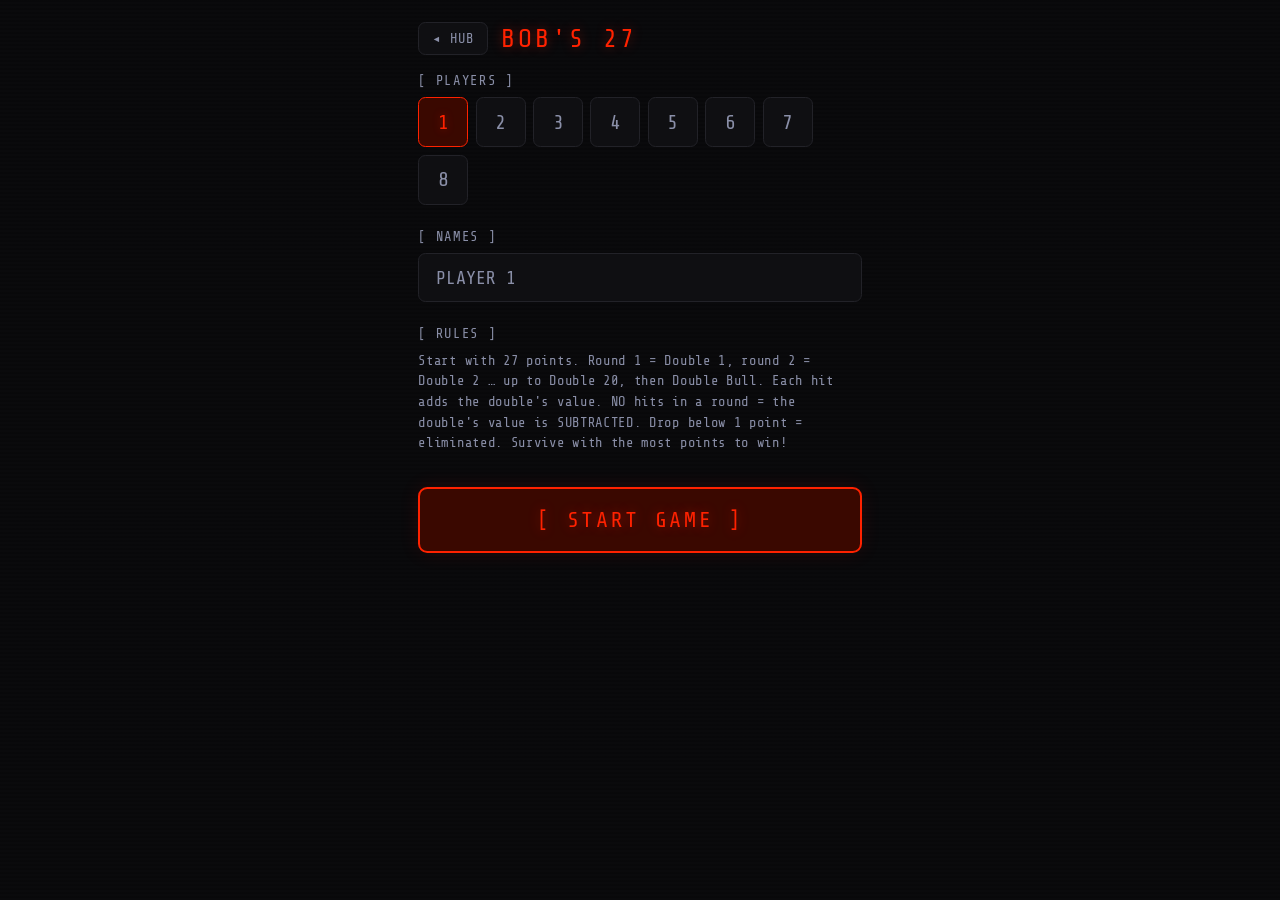
==== commit c99f9d4b: "Raise minimum font size and bright theme text contrast" ====
--- a/games/bobs27.html
+++ b/games/bobs27.html
@@ -13,13 +13,13 @@
 .b27-row.active-row { background: rgba(255,170,0,0.05); }
 .b27-row.out-row { opacity: 0.35; }
 .b27-pname { flex: 1; font-size: 0.85rem; color: var(--text-dim); letter-spacing: 0.08em; white-space: nowrap; overflow: hidden; text-overflow: ellipsis; }
-.b27-row.active-row .b27-pname { color: var(--led-amber); }
+.b27-row.active-row .b27-pname { color: var(--led-amber); text-shadow: 0 0 6px rgba(255,170,0,0.3); }
 .b27-score { font-size: 1.8rem; color: var(--text-bright); min-width: 80px; text-align: right; }
-.b27-row.active-row .b27-score { color: var(--led-amber); }
-.b27-score.danger-s { color: var(--led-red); }
+.b27-row.active-row .b27-score { color: var(--led-amber); text-shadow: 0 0 10px rgba(255,170,0,0.3); }
+.b27-score.danger-s { color: var(--led-red); text-shadow: 0 0 10px var(--led-red-glow); }
 .big-target { text-align: center; padding: 0.2rem 0; }
 .big-target .lbl { font-size: 0.75rem; letter-spacing: 0.12em; color: var(--text-dim); }
-.big-target .val { font-size: 2.4rem; color: var(--led-green); line-height: 1.1; }
+.big-target .val { font-size: 2.4rem; color: var(--led-green); text-shadow: 0 0 16px var(--led-green-glow); line-height: 1.1; }
 .b27-btn-row { display: grid; grid-template-columns: repeat(4, 1fr); gap: 0.35rem; }
 .b27-hint { font-size: 0.75rem; color: var(--text-dim); text-align: center; letter-spacing: 0.06em; }
 </style>
--- a/common.css
+++ b/common.css
@@ -151,6 +151,7 @@
   background: var(--led-amber-dim);
   border-color: var(--led-amber);
   color: var(--led-amber);
+  text-shadow: 0 0 8px rgba(255,170,0,0.4);
 }
 
 /* ═══ INPUTS ═══ */
@@ -164,12 +165,13 @@
   padding: 0.75rem 0.9rem;
   width: 100%;
   outline: none;
+  text-shadow: 0 0 6px rgba(255,170,0,0.4);
   transition: border-color 0.15s;
   -webkit-appearance: none;
   caret-color: var(--led-amber);
 }
 .led-input:focus { border-color: var(--led-amber); }
-.led-input::placeholder { color: var(--text-dim); }
+.led-input::placeholder { color: var(--text-dim); text-shadow: none; }
 
 .led-input-sm {
   background: var(--panel);
@@ -182,6 +184,7 @@
   width: 72px;
   text-align: center;
   outline: none;
+  text-shadow: 0 0 6px rgba(255,170,0,0.4);
   -webkit-appearance: none;
 }
 .led-input-sm:focus { border-color: var(--led-amber); }
@@ -229,7 +232,7 @@
 }
 .num-chip:active { transform: scale(0.88); }
 .num-chip.on { background: var(--led-red-dim); border-color: var(--led-red); color: var(--led-red); text-shadow: 0 0 7px var(--led-red-glow); }
-.num-chip.bull.on { background: var(--led-green-dim); border-color: var(--led-green); color: var(--led-green); }
+.num-chip.bull.on { background: var(--led-green-dim); border-color: var(--led-green); color: var(--led-green); text-shadow: 0 0 7px var(--led-green-glow); }
 .num-count { font-size: 0.75rem; color: var(--text-dim); letter-spacing: 0.1em; margin-bottom: 0.4rem; }
 .num-count span { color: var(--led-amber); }
 
@@ -262,6 +265,8 @@
   width: 100%;
   cursor: pointer;
   margin-top: 0.5rem;
+  text-shadow: 0 0 12px var(--led-red-glow);
+  box-shadow: 0 0 20px rgba(255,34,0,0.1);
   transition: all 0.12s;
 }
 .btn-start:active { transform: scale(0.98); box-shadow: 0 0 30px rgba(255,34,0,0.3); }
@@ -322,6 +327,7 @@
   font-size: 1.1rem;
   color: var(--led-red);
   letter-spacing: 0.15em;
+  text-shadow: 0 0 12px var(--led-red-glow);
 }
 .game-logo.amber { color: var(--led-amber); text-shadow: 0 0 12px rgba(255,170,0,0.4); }
 .r-badge { font-size: 0.7rem; color: var(--text-dim); letter-spacing: 0.1em; margin-left: 0.4rem; }
@@ -392,11 +398,11 @@
   color: var(--text-dim);
   transition: all 0.15s;
 }
-.tslot.hit  { border-color: var(--led-green); color: var(--led-green); background: var(--led-green-dim); }
-.tslot.pts  { border-color: var(--led-amber); color: var(--led-amber); background: var(--led-amber-dim); }
+.tslot.hit  { border-color: var(--led-green); color: var(--led-green); background: var(--led-green-dim); text-shadow: 0 0 6px var(--led-green-glow); }
+.tslot.pts  { border-color: var(--led-amber); color: var(--led-amber); background: var(--led-amber-dim); text-shadow: 0 0 6px rgba(255,170,0,0.4); }
 .tslot.miss { color: var(--text-dim); }
 .tslot.dead { color: var(--text-dim); border-color: var(--border); opacity: 0.5; }
-.tslot.bust { border-color: var(--led-red); color: var(--led-red); background: var(--led-red-dim); }
+.tslot.bust { border-color: var(--led-red); color: var(--led-red); background: var(--led-red-dim); text-shadow: 0 0 6px var(--led-red-glow); }
 
 /* ═══ MULTIPLIER ROW ═══ */
 .mult-row { display: grid; grid-template-columns: repeat(3, 1fr); gap: 0.35rem; }
@@ -414,7 +420,7 @@
   transition: all 0.1s;
 }
 .mbtn:active { transform: scale(0.94); }
-.mbtn.active { border-color: var(--led-amber); color: var(--led-amber); background: var(--led-amber-dim); }
+.mbtn.active { border-color: var(--led-amber); color: var(--led-amber); background: var(--led-amber-dim); text-shadow: 0 0 6px rgba(255,170,0,0.4); }
 
 /* ═══ TARGET GRID ═══ */
 .tgt-grid { display: grid; grid-template-columns: repeat(4, 1fr); gap: 0.32rem; }
@@ -428,15 +434,16 @@
   font-size: 1.15rem;
   padding: 0.7rem 0.2rem;
   cursor: pointer; text-align: center;
+  text-shadow: 0 0 8px var(--led-red-glow);
   touch-action: manipulation;
   transition: all 0.08s;
 }
 .tbtn:active { background: var(--led-red-dim); box-shadow: 0 0 14px rgba(255,34,0,0.3); transform: scale(0.94); }
-.tbtn.bull { color: var(--led-green); border-color: var(--led-green-dim); }
+.tbtn.bull { color: var(--led-green); border-color: var(--led-green-dim); text-shadow: 0 0 8px var(--led-green-glow); }
 .tbtn.bull:active { background: var(--led-green-dim); }
-.tbtn.closed { color: var(--text-dim); border-color: var(--border); opacity: 0.45; }
+.tbtn.closed { color: var(--text-dim); border-color: var(--border); text-shadow: none; opacity: 0.45; }
 .tbtn.closed:active { background: rgba(255,255,255,0.03); transform: scale(0.94); }
-.tbtn.scoring { border-color: var(--led-amber); color: var(--led-amber); }
+.tbtn.scoring { border-color: var(--led-amber); color: var(--led-amber); text-shadow: 0 0 6px rgba(255,170,0,0.35); }
 .tbtn.scoring:active { background: var(--led-amber-dim); }
 .tbtn.miss-btn { color: var(--led-amber); border-color: var(--led-amber-dim); text-shadow: 0 0 6px rgba(255,170,0,0.35); font-size: 0.82rem; letter-spacing: 0.06em; }
 .tbtn.miss-btn:active { background: var(--led-amber-dim); }
@@ -468,6 +475,7 @@
   font-size: 0.88rem;
   padding: 0.75rem 0;
   cursor: pointer; text-align: center;
+  text-shadow: 0 0 8px var(--led-red-glow);
   letter-spacing: 0.1em;
   transition: all 0.1s;
 }
@@ -495,8 +503,8 @@
 .score-table tfoot td.pts-lbl { font-size: 0.52rem; color: var(--text-dim); text-shadow: none; letter-spacing: 0.15em; }
 
 .tc { font-size: 1rem; color: var(--led-red); text-shadow: 0 0 8px var(--led-red-glow); padding: 0.4rem; background: var(--panel); border-right: 1px solid var(--border); text-align: center; white-space: nowrap; min-width: 36px; }
-.tc.bull { color: var(--led-green); }
-.tc.done { color: var(--text-dim); }
+.tc.bull { color: var(--led-green); text-shadow: 0 0 8px var(--led-green-glow); }
+.tc.done { color: var(--text-dim); text-shadow: none; }
 .mc { padding: 0.28rem 0.2rem; text-align: center; min-width: 60px; cursor: pointer; transition: background 0.08s; }
 .mc:active { background: rgba(255,34,0,0.05); }
 .mc.ac { background: rgba(255,34,0,0.03); }
@@ -552,6 +560,7 @@
   padding: 0.45rem 0.9rem;
   font-family: var(--seg); font-size: 0.85rem;
   color: var(--led-amber);
+  text-shadow: 0 0 6px rgba(255,170,0,0.4);
   letter-spacing: 0.1em;
   opacity: 0; transition: all 0.22s; pointer-events: none;
   z-index: 500; white-space: nowrap;
@@ -607,24 +616,3 @@
   line-height: 1;
 }
 .theme-btn:active { border-color: var(--led-amber); color: var(--led-amber); }
-
-/* ═══ LIT ELEMENTS ═══
-   Glow is reserved for what is "lit" on a real
-   board: the current player's score, the current
-   target and the darts just thrown. Everything
-   else stays flat. */
-.x01-player-row.active-row .x01-remaining,
-.active-row .lit-score,
-.score-table tfoot td.ac,
-.win-name { text-shadow: 0 0 14px rgba(255,170,0,0.45); }
-.big-target .val,
-.x01-checkout { text-shadow: 0 0 14px var(--led-green-glow); }
-.tslot.hit  { text-shadow: 0 0 6px var(--led-green-glow); }
-.tslot.pts  { text-shadow: 0 0 6px rgba(255,170,0,0.4); }
-.tslot.bust { text-shadow: 0 0 6px var(--led-red-glow); }
-body.theme-bright .x01-player-row.active-row .x01-remaining,
-body.theme-bright .active-row .lit-score,
-body.theme-bright .big-target .val,
-body.theme-bright .x01-checkout,
-body.theme-bright .win-name,
-body.theme-bright [class*="tslot"] { text-shadow: none; }
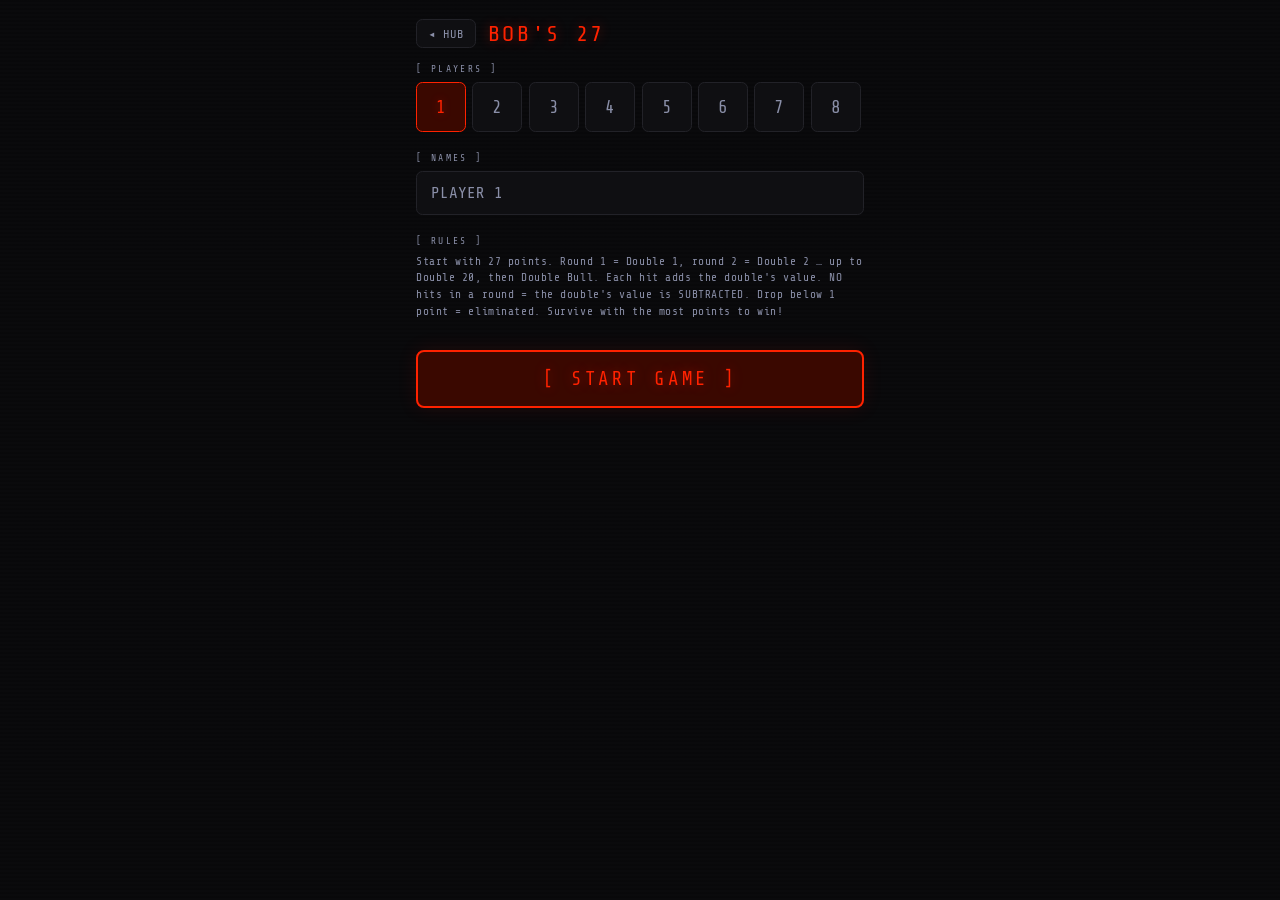
==== commit 6a78a34e: "Use dynamic viewport height and allow pinch zoom" ====
--- a/games/bobs27.html
+++ b/games/bobs27.html
@@ -18,10 +18,10 @@
 .b27-row.active-row .b27-score { color: var(--led-amber); text-shadow: 0 0 10px rgba(255,170,0,0.3); }
 .b27-score.danger-s { color: var(--led-red); text-shadow: 0 0 10px var(--led-red-glow); }
 .big-target { text-align: center; padding: 0.2rem 0; }
-.big-target .lbl { font-size: 0.75rem; letter-spacing: 0.12em; color: var(--text-dim); }
+.big-target .lbl { font-size: 0.52rem; letter-spacing: 0.2em; color: var(--text-dim); }
 .big-target .val { font-size: 2.4rem; color: var(--led-green); text-shadow: 0 0 16px var(--led-green-glow); line-height: 1.1; }
 .b27-btn-row { display: grid; grid-template-columns: repeat(4, 1fr); gap: 0.35rem; }
-.b27-hint { font-size: 0.75rem; color: var(--text-dim); text-align: center; letter-spacing: 0.06em; }
+.b27-hint { font-size: 0.6rem; color: var(--text-dim); text-align: center; letter-spacing: 0.06em; }
 </style>
 </head>
 <body>
--- a/common.css
+++ b/common.css
@@ -36,7 +36,7 @@
   --led-green:     #1a6e2a;
   --led-green-dim: #c8e8cc;
   --led-green-glow:rgba(20,100,36,0.25);
-  --text-dim:      #6e5f43;
+  --text-dim:      #a09070;
   --text-bright:   #1c1208;
   --dot-on:        #1a6e2a;
   --dot-glow:      rgba(20,100,36,0.3);
@@ -52,8 +52,6 @@
 /* ═══ RESET & BASE ═══ */
 * { margin:0; padding:0; box-sizing:border-box; -webkit-tap-highlight-color:transparent; }
 html, body { height:100%; }
-/* Base size — every rem in the app scales from this */
-html { font-size: 115%; }
 
 body {
   font-family: var(--seg);
@@ -99,8 +97,8 @@
 
 .s-label {
   display: block;
-  font-size: 0.75rem;
-  letter-spacing: 0.12em;
+  font-size: 0.6rem;
+  letter-spacing: 0.25em;
   text-transform: uppercase;
   color: var(--text-dim);
   margin-bottom: 0.5rem;
@@ -135,7 +133,7 @@
   color: var(--text-dim);
   font-family: var(--seg);
   font-size: 1.1rem;
-  min-width: 50px; height: 50px; padding: 0 0.4rem;
+  width: 50px; height: 50px;
   display: flex; align-items: center; justify-content: center;
   cursor: pointer; user-select: none;
   transition: all 0.1s;
@@ -190,7 +188,7 @@
 .led-input-sm:focus { border-color: var(--led-amber); }
 
 .row2 { display: flex; gap: 0.75rem; align-items: center; }
-.row2-hint { color: var(--text-dim); font-size: 0.75rem; letter-spacing: 0.05em; line-height: 1.5; }
+.row2-hint { color: var(--text-dim); font-size: 0.7rem; letter-spacing: 0.05em; line-height: 1.5; }
 
 /* ═══ PILLS ═══ */
 .pill-row { display: flex; gap: 0.4rem; flex-wrap: wrap; }
@@ -200,7 +198,7 @@
   border-radius: 2rem;
   color: var(--text-dim);
   font-family: var(--seg);
-  font-size: 0.75rem;
+  font-size: 0.72rem;
   padding: 0.4rem 0.8rem;
   cursor: pointer; user-select: none;
   letter-spacing: 0.05em;
@@ -233,7 +231,7 @@
 .num-chip:active { transform: scale(0.88); }
 .num-chip.on { background: var(--led-red-dim); border-color: var(--led-red); color: var(--led-red); text-shadow: 0 0 7px var(--led-red-glow); }
 .num-chip.bull.on { background: var(--led-green-dim); border-color: var(--led-green); color: var(--led-green); text-shadow: 0 0 7px var(--led-green-glow); }
-.num-count { font-size: 0.75rem; color: var(--text-dim); letter-spacing: 0.1em; margin-bottom: 0.4rem; }
+.num-count { font-size: 0.65rem; color: var(--text-dim); letter-spacing: 0.1em; margin-bottom: 0.4rem; }
 .num-count span { color: var(--led-amber); }
 
 .btn-random {
@@ -260,7 +258,7 @@
   color: var(--led-red);
   font-family: var(--seg);
   font-size: 1.2rem;
-  letter-spacing: 0.12em;
+  letter-spacing: 0.2em;
   padding: 1rem;
   width: 100%;
   cursor: pointer;
@@ -339,7 +337,7 @@
   border-radius: 0.35rem;
   color: var(--text-dim);
   font-family: var(--seg);
-  font-size: 0.75rem;
+  font-size: 0.7rem;
   padding: 0.35rem 0.6rem;
   cursor: pointer;
   letter-spacing: 0.08em;
@@ -352,10 +350,11 @@
   background: rgba(255,34,0,0.1);
   border-bottom: 1px solid rgba(255,34,0,0.25);
   color: var(--led-red);
-  font-size: 0.75rem;
+  font-size: 0.7rem;
   text-align: center;
   padding: 0.3rem;
-  letter-spacing: 0.12em;
+  letter-spacing: 0.2em;
+  text-shadow: 0 0 8px var(--led-red-glow);
 }
 .last-bar.show { display: block; }
 
@@ -383,8 +382,8 @@
 }
 
 .turn-row { display: flex; align-items: center; justify-content: space-between; }
-.turn-lbl { font-size: 0.75rem; letter-spacing: 0.12em; text-transform: uppercase; color: var(--text-dim); }
-.turn-name { font-size: 1.1rem; color: var(--led-amber); letter-spacing: 0.08em; }
+.turn-lbl { font-size: 0.52rem; letter-spacing: 0.2em; text-transform: uppercase; color: var(--text-dim); }
+.turn-name { font-size: 1rem; color: var(--led-amber); text-shadow: 0 0 8px rgba(255,170,0,0.45); letter-spacing: 0.08em; }
 
 .throw-slots { display: flex; gap: 0.28rem; }
 .tslot {
@@ -558,7 +557,7 @@
   border: 1px solid var(--border);
   border-radius: 0.4rem;
   padding: 0.45rem 0.9rem;
-  font-family: var(--seg); font-size: 0.85rem;
+  font-family: var(--seg); font-size: 0.78rem;
   color: var(--led-amber);
   text-shadow: 0 0 6px rgba(255,170,0,0.4);
   letter-spacing: 0.1em;
@@ -579,7 +578,7 @@
 
 /* ═══ THEME TOGGLE (hub only) ═══ */
 .theme-bar { display: flex; justify-content: center; align-items: center; gap: 0.6rem; margin: 1rem 0 1.6rem; }
-.theme-lbl { font-size: 0.75rem; letter-spacing: 0.12em; color: var(--text-dim); }
+.theme-lbl { font-size: 0.58rem; letter-spacing: 0.2em; color: var(--text-dim); }
 .theme-toggle {
   width: 52px; height: 26px;
   background: var(--panel);
@@ -608,7 +607,7 @@
   border-radius: 0.35rem;
   color: var(--text-dim);
   font-family: var(--seg);
-  font-size: 0.75rem;
+  font-size: 0.62rem;
   padding: 0.35rem 0.5rem;
   cursor: pointer;
   letter-spacing: 0.06em;
